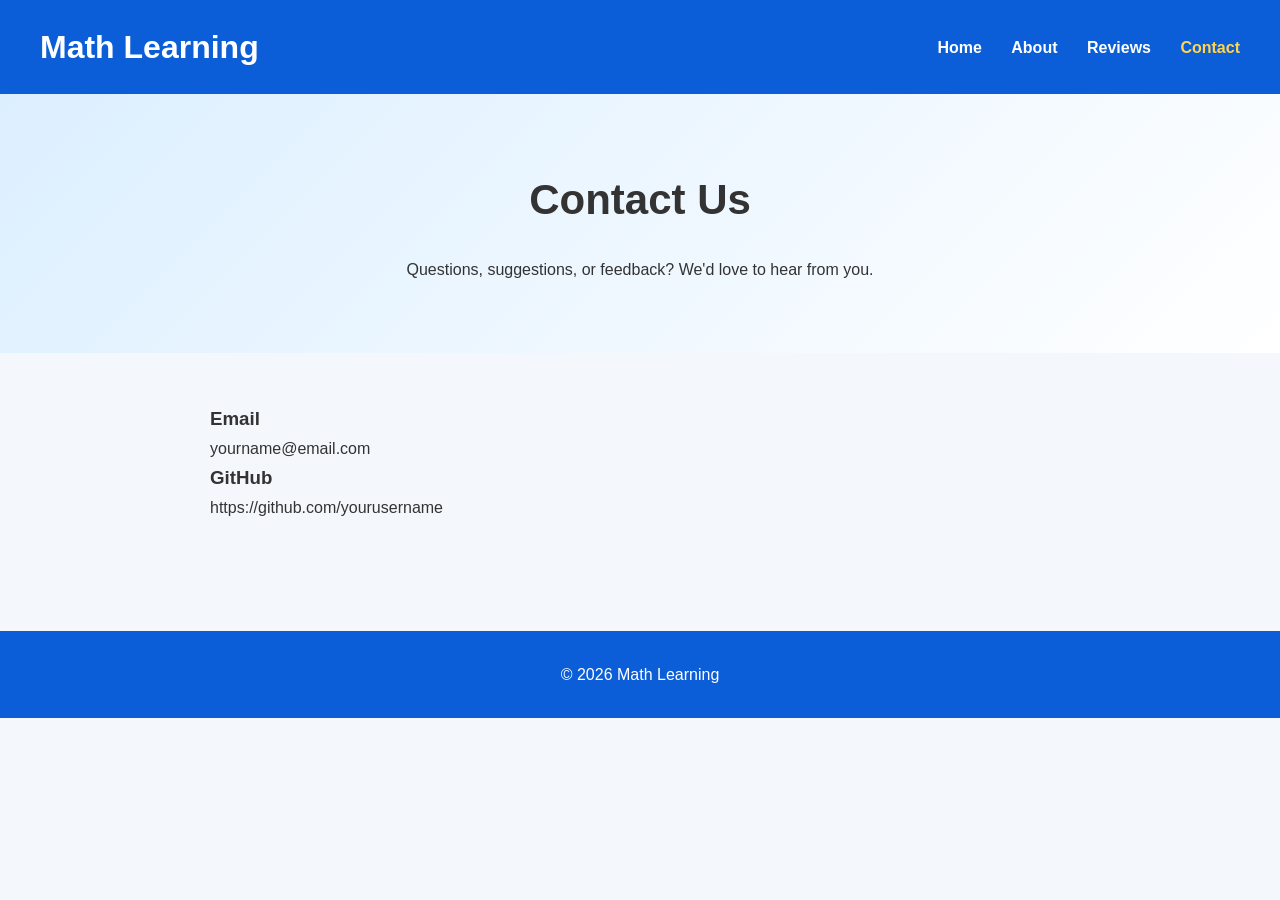
==== contact.html @ d3b8bb3c "Commit Stage 1.2" ====
<!DOCTYPE html>
<html lang="en">

<head>

<meta charset="UTF-8">

<meta name="viewport"
content="width=device-width, initial-scale=1.0">

<title>Contact | Math Learning</title>

<link rel="stylesheet"
href="css/pages.css">

</head>

<body>

<header>

<h1>Math Learning</h1>

<nav>

<a href="index.html">Home</a>

<a href="about.html">About</a>

<a href="reviews.html">Reviews</a>

<a href="contact.html" class="active">Contact</a>

</nav>

</header>

<section class="banner">

<h2>Contact Us</h2>

<p>

Questions, suggestions, or feedback?
We'd love to hear from you.

</p>

</section>

<section class="content">

<h3>Email</h3>

<p>

yourname@email.com

</p>

<h3>GitHub</h3>

<p>

https://github.com/yourusername

</p>

</section>

<footer>

© 2026 Math Learning

</footer>

</body>

</html>
---- css/pages.css ----
*{
margin:0;
padding:0;
box-sizing:border-box;
}

body{

font-family:Arial,Helvetica,sans-serif;

background:#f4f8fc;

color:#333;

line-height:1.7;

}

header{

background:#0b5ed7;

color:white;

display:flex;

justify-content:space-between;

align-items:center;

padding:20px 40px;

}

header h1{

font-size:32px;

}

nav a{

color:white;

text-decoration:none;

margin-left:25px;

font-weight:bold;

transition:.3s;

}

nav a:hover{

color:#ffe082;

}

.active{

color:#ffd54f;

}

.banner{

text-align:center;

padding:70px 20px;

background:linear-gradient(

135deg,

#dcefff,

white

);

}

.banner h2{

font-size:42px;

margin-bottom:20px;

}

.content{

max-width:900px;

margin:auto;

padding:50px 20px;

}

.content h2{

margin-top:40px;

color:#0b5ed7;

}

.content ul{

margin-top:20px;

margin-left:30px;

}

.reviews{

display:grid;

grid-template-columns:

repeat(auto-fit,minmax(300px,1fr));

gap:30px;

padding:60px;

}

.review{

background:white;

padding:30px;

border-radius:15px;

box-shadow:0 10px 25px rgba(0,0,0,.1);

transition:.3s;

}

.review:hover{

transform:translateY(-10px);

}

.review h3{

margin:20px 0;

color:#0b5ed7;

}

footer{

background:#0b5ed7;

color:white;

text-align:center;

padding:30px;

margin-top:60px;

}

@media(max-width:768px){

header{

flex-direction:column;

}

nav{

margin-top:20px;

}

nav a{

display:block;

margin:10px 0;

}

.banner h2{

font-size:30px;

}

}
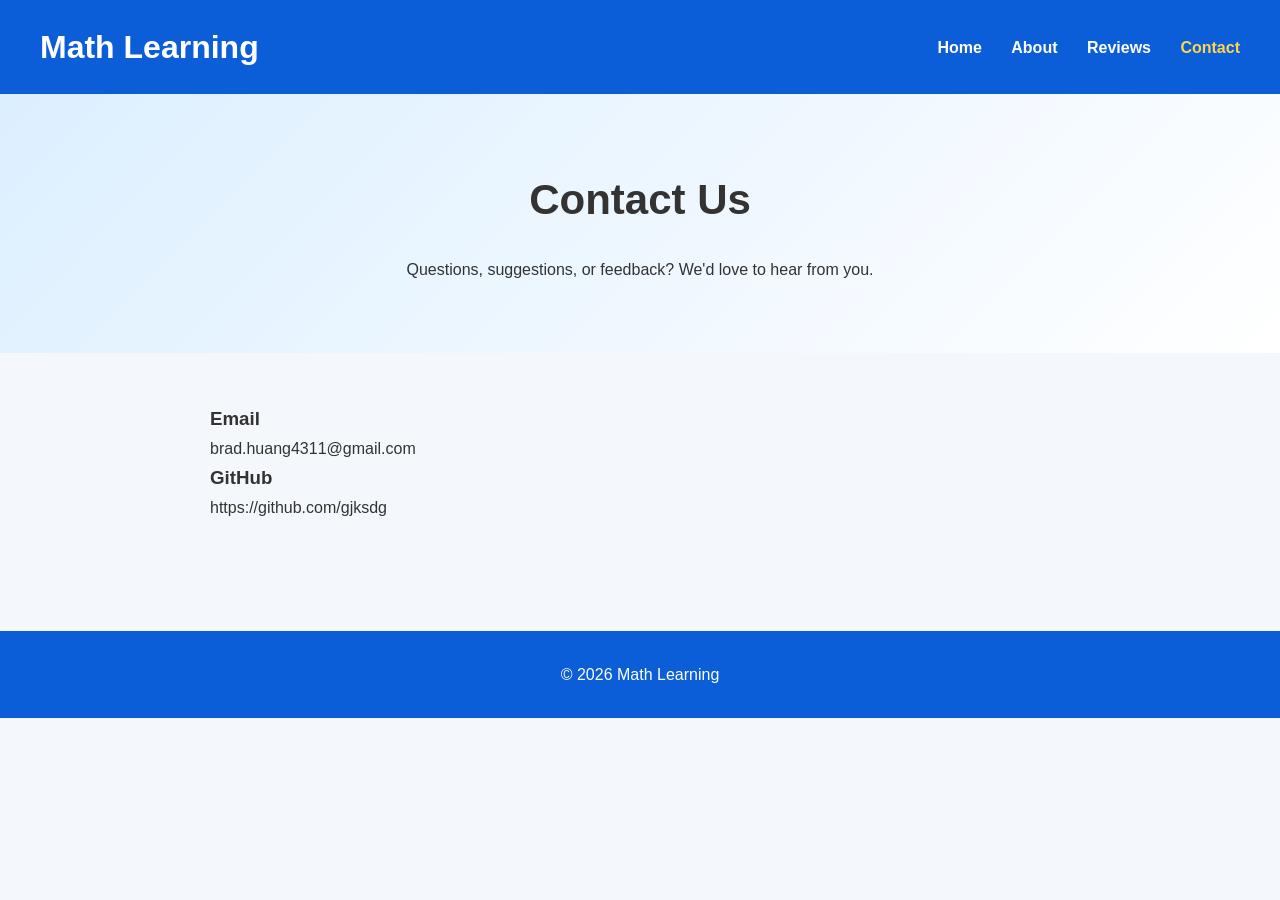
==== commit bb457261: "More changes." ====
--- a/contact.html
+++ b/contact.html
@@ -54,7 +54,7 @@
 
 <p>
 
-yourname@email.com
+brad.huang4311@gmail.com
 
 </p>
 
@@ -62,7 +62,7 @@
 
 <p>
 
-https://github.com/yourusername
+https://github.com/gjksdg
 
 </p>
 
